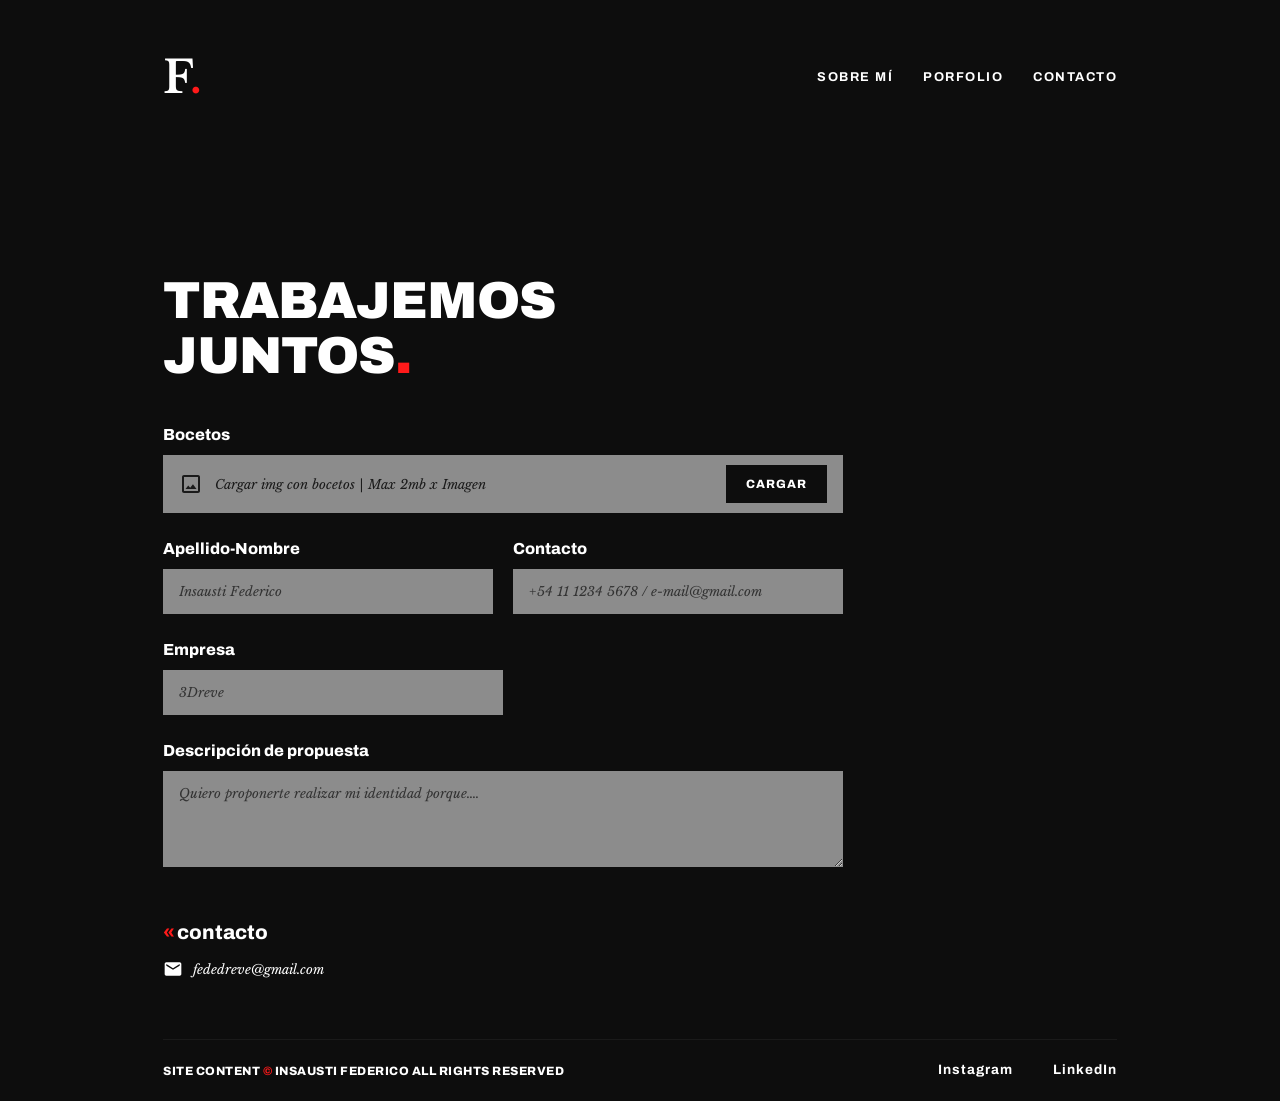
==== contacto.html @ 807d3243 "resubida" ====
<!DOCTYPE html>
<html lang="es">

<head>
    <meta charset="UTF-8">
    <meta name="viewport" content="width=device-width, initial-scale=1.0">
    <title>Insausti Federico - Contacto</title>

    <!-- Favicon -->
    <link rel="icon" type="image/png" href="favicon.png">

    <!-- Google Fonts: Archivo (sans-serif) y Libre Baskerville (italic) -->
    <link rel="preconnect" href="https://fonts.googleapis.com">
    <link rel="preconnect" href="https://fonts.gstatic.com" crossorigin>
    <link
        href="https://fonts.googleapis.com/css2?family=Archivo:ital,wght@0,400..900;1,400..900&family=Libre+Baskerville:ital,wght@0,400;0,700;1,400&display=swap"
    rel="stylesheet">

    <!-- Hoja de estilos -->
    <link rel="stylesheet" href="estilos.css">
    <link rel="stylesheet" href="reveal.css">
</head>

<body class="page-contact">

  <header>
    <div class="logo">F<span>.</span></div>
    <nav>
      <a href="index.html" class="boton-head">SOBRE MÍ</a>
      <a href="porfolio.html" class="boton-head">PORFOLIO</a>
      <a href="contacto.html" class="boton-head">CONTACTO</a>
    </nav>
  </header>

    <main>
        <section>
            <h1 data-reveal>TRABAJEMOS<br>JUNTOS<span>.</span></h1>

            <form action="#" method="post" enctype="multipart/form-data">

                <div class="field-group full-width" data-reveal>
                    <label for="bocetos">Bocetos</label>
                    <div class="file-upload">
                        <div class="upload-info">
                            <svg class="icon" viewBox="0 0 24 24">
                                <path
                                    d="M19 3H5c-1.1 0-2 .9-2 2v14c0 1.1.9 2 2 2h14c1.1 0 2-.9 2-2V5c0-1.1-.9-2-2-2zm0 16H5V5h14v14zm-5.04-6.71l-2.75 3.54-1.96-2.36L6.5 17h11l-3.54-4.71z" />
                            </svg>
                            <span>Cargar img con bocetos | Max 2mb x Imagen</span>
                        </div>
                        <label for="bocetos" class="btn-upload">Cargar</label>
                        <input type="file" id="bocetos" name="bocetos" accept="image/*">
                    </div>
                </div>

                <div class="form-row">
                    <div class="field-group" data-reveal>
                        <label for="nombre">Apellido-Nombre</label>
                        <input type="text" id="nombre" name="nombre" placeholder="Insausti Federico">
                    </div>

                    <div class="field-group" data-reveal>
                        <label for="contacto">Contacto</label>
                        <input type="text" id="contacto" name="contacto"
                            placeholder="+54 11 1234 5678 / e-mail@gmail.com">
                    </div>
                </div>

                <div class="form-row">
                    <div class="field-group half-width" data-reveal>
                        <label for="empresa">Empresa</label>
                        <input type="text" id="empresa" name="empresa" placeholder="3Dreve">
                    </div>
                </div>

                <div class="field-group full-width" data-reveal>
                    <label for="propuesta">Descripción de propuesta</label>
                    <textarea id="propuesta" name="propuesta" rows="4"
                        placeholder="Quiero proponerte realizar mi identidad porque...."></textarea>
                </div>

            </form>
        </section>

        <section>
            <h2 data-reveal><span>«</span>contacto</h2>
            <div class="direct-contact" data-reveal>
                <svg class="icon-mail" viewBox="0 0 24 24">
                    <path
                        d="M20 4H4c-1.1 0-1.99.9-1.99 2L2 18c0 1.1.9 2 2 2h16c1.1 0 2-.9 2-2V6c0-1.1-.9-2-2-2zm0 4l-8 5-8-5V6l8 5 8-5v2z" />
                </svg>
                <a href="mailto:fededreve@gmail.com">fededreve@gmail.com</a>
            </div>
        </section>
    </main>

    <footer>
        <p>SITE CONTENT <span class="copy-symbol">©</span> INSAUSTI FEDERICO ALL RIGHTS RESERVED</p>
        <div class="social-links">
            <a href="#" target="_blank" rel="noopener">Instagram</a>
            <a href="#" target="_blank" rel="noopener">LinkedIn</a>
        </div>
    </footer>

    <script src="reveal.js"></script>
</body>

</html>
---- estilos.css ----
/* ==========================================
   RESET & ESTILOS GENERALES
   ========================================== */
* {
  box-sizing: border-box;
  margin: 0;
  padding: 0;
}

body {
  background-color: #0d0d0d;
  color: #ffffff;
  font-family: 'Archivo', sans-serif;
  line-height: 1.5;
  padding: 20px 163px;
  max-width: 1920px;
}

/* ==========================================
   CABECERA Y NAVEGACIÓN 
   ========================================== */
header {
  display: flex;
  justify-content: space-between;
  align-items: center;
  padding: 24px 0 163px 0;
}

nav {
  display: flex;
  gap: 30px;
}

/* ==========================================
   ELEMENTOS GENERALES
   ========================================== */
.logo {
  font-family: 'Libre Baskerville', Georgia, serif;
  font-size: 2.8rem;
  font-weight: 700;
  letter-spacing: -1px;
}

.logo span {
  color: #ff1a1a;
}

.boton-head {
  color: #ffffff;
  text-decoration: none;
  font-size: 0.8rem;
  font-weight: 700;
  font-family: 'Archivo', sans-serif;
  letter-spacing: 1.5px;
  transition: opacity 0.2s ease;
}

.boton-head:hover {
  opacity: 0.7;
}

/* ==========================================
   SECCIÓN FOTO 
   ========================================== */
.seccion-foto {
  display: flex;
  justify-content: space-between;
  align-items: flex-end;
  gap: 48px;
  margin-bottom: 96px;
}

.titulo-principal {
  font-family: 'Archivo', sans-serif;
  font-size: 5rem;
  font-weight: 900;
  line-height: 1;
  letter-spacing: 2px;
  text-transform: uppercase;
  max-width: 250px;
  word-wrap: break-word;
}

.dot-red {
  color: #ff1a1a;
}

.col-foto {
  display: flex;
  justify-content: center;
  flex: 1;
}

.foto-perfil {
  width: 100%;
  max-width: 380px;
  height: auto;
  aspect-ratio: 1/1;
  object-fit: cover;
  filter: grayscale(20%) contrast(105%);
}

.col-descripcion {
  display: flex;
  flex-direction: column;
  gap: 24px;
  flex: 1;
}

.texto-serif {
  font-family: 'Libre Baskerville', Georgia, serif;
  font-style: italic;
  font-size: 1.05rem;
  color: #cccccc;
  line-height: 1.6;
}

.texto-serif.destacado {
  color: #ffffff;
  font-weight: 700;
}

/* ==========================================
   SECCIÓN HOLA
   ========================================== */
.seccion-hola {
  margin-bottom: 96px;
  max-width: 500px;
}

.titulo-hola {
  font-family: 'Archivo', sans-serif;
  font-size: 2.8rem;
  font-weight: 900;
  margin-bottom: 24px;
  display: flex;
  align-items: center;
  gap: 4px;
  letter-spacing: -0.5px;
}

.quote-red {
  color: #ff1a1a;
  font-family: 'Archivo', sans-serif;
  margin-right: 4px;
}

.texto-hola {
  display: flex;
  flex-direction: column;
  gap: 16px;
}

/* ==========================================
   SECCIÓN CLIENTES 
   ========================================== */
.seccion-clientes {
  margin-bottom: 96px;
}

.titulo-seccion {
  font-family: 'Archivo', sans-serif;
  font-size: 1.3rem;
  font-weight: 900;
  letter-spacing: 2px;
  margin-bottom: 32px;
  text-transform: uppercase;
}

.grid-clientes {
  display: flex;
  gap: 32px;
}

.card-cliente {
  background-color: #f4f3ef;
  flex: 1;
  aspect-ratio: 1/1;
  display: flex;
  align-items: center;
  justify-content: center;
  padding: 40px;
  border-radius: 2px;
}

.card-cliente img {
  max-width: 85%;
  max-height: 85%;
  object-fit: contain;
}

.card-cliente img.logo-mi-mejor-receta {
  width: 200px;
  height: 106px;
}

.card-cliente img.logo-gabriel {
  width: 247px;
  height: 101px;
}

.card-cliente img.logo-geografica {
  width: 232px;
  height: 115px;
}

/* ==========================================
   FOOTER
   ========================================== */
footer {
  display: flex;
  justify-content: space-between;
  align-items: flex-end;
  padding-top: 64px;
  border-top: 1px solid #1a1a1a;
}

.copyright {
  font-family: 'Archivo', sans-serif;
  font-size: 0.95rem;
  font-weight: 900;
  line-height: 1.4;
  letter-spacing: 1px;
}

.copy-symbol {
  color: #ff1a1a;
}

.social-links {
  display: flex;
  gap: 64px;
}

.social-links a {
  color: #ffffff;
  text-decoration: none;
  font-family: 'Archivo', sans-serif;
  font-size: 0.85rem;
  font-weight: 700;
  letter-spacing: 1px;
  transition: opacity 0.2s ease;
}

.social-links a:hover {
  opacity: 0.7;
}

/* ==========================================
   RESPONSIVE 
   ========================================== */
@media (max-width: 992px) {
  body {
    padding: 24px 32px;
  }

  .seccion-foto {
    flex-direction: column;
    align-items: flex-start;
    gap: 40px;
  }

  .titulo-principal {
    font-size: 3.5rem;
    max-width: 100%;
  }

  .grid-clientes {
    flex-direction: column;
  }
}

@media (max-width: 600px) {
  header {
    flex-direction: column;
    gap: 24px;
    align-items: flex-start;
  }

  nav {
    gap: 24px;
  }

  footer {
    flex-direction: column;
    align-items: flex-start;
    gap: 32px;
  }

  .social-links {
    gap: 32px;
  }
}

/* ==========================================
   PORFOLIO
   ========================================== */
:root {
  --bg-dark: #0d0d0d;
  --text-white: #ffffff;
  --accent-red: #ff1a1a;
  --card-bg: #d9d9d9;
  --font-heading: 'Archivo', sans-serif;
  --font-body: 'Libre Baskerville', serif;
}

.page-portfolio {
  overflow-x: hidden;
}

.page-portfolio .dot,
.page-portfolio .red-symbol {
  color: var(--accent-red);
}

.page-portfolio .red-symbol {
  font-weight: bold;
}

.page-portfolio .bio-text {
  color: var(--text-white);
  font-family: var(--font-body);
  font-size: 13px;
  font-style: italic;
  line-height: 1.6;
}

.page-portfolio .bio-text p {
  margin-bottom: 16px;
}

.page-portfolio .bio-text p:last-child {
  margin-bottom: 0;
}

.page-portfolio .badge-container {
  position: relative;
}

.page-portfolio .red-badge {
  position: absolute;
  z-index: 2;
  right: 12px;
  bottom: 12px;
  width: 16px;
  height: 16px;
  background-color: var(--accent-red);
}

.page-portfolio .card {
  display: flex;
  align-items: center;
  justify-content: center;
  overflow: hidden;
  background-color: var(--card-bg);
}

.page-portfolio .card img,
.page-portfolio .card video {
  display: block;
  width: 100%;
  height: 100%;
  object-fit: cover;
}

.page-portfolio nav a {
  color: var(--text-white);
  font-size: 13px;
  font-weight: 600;
  letter-spacing: 1.5px;
  text-decoration: none;
  transition: color 0.3s ease;
}

.page-portfolio nav a:hover {
  color: var(--accent-red);
}

.page-portfolio main#porfolio {
  display: flex;
  flex-direction: column;
  gap: 24px;
}

.page-portfolio main#porfolio > h1 {
  max-width: 450px;
  margin-bottom: 20px;
  font-size: 54px;
  font-weight: 900;
  line-height: 0.95;
  letter-spacing: -1px;
}

.page-portfolio #principales {
  display: flex;
  gap: 16px;
  height: 380px;
}

.page-portfolio #principales .card {
  flex: 1;
}

.page-portfolio #principales .card:nth-child(4) {
  flex: 0.5;
}

.page-portfolio #pequenas-piezas {
  display: flex;
  gap: 16px;
  height: 100px;
}

.page-portfolio #pequenas-piezas .card {
  flex: 1;
}

.page-portfolio #trabajo-destacado {
  display: flex;
  align-items: stretch;
  gap: 16px;
}

.page-portfolio #trabajo-destacado .col-left {
  display: flex;
  flex: 2;
  gap: 16px;
}

.page-portfolio #trabajo-destacado .card.large {
  flex: 1.2;
  height: 360px;
}

.page-portfolio #trabajo-destacado .stacked-cards {
  display: flex;
  flex: 1;
  flex-direction: column;
  gap: 16px;
}

.page-portfolio #trabajo-destacado .stacked-cards .card {
  height: calc(50% - 8px);
}

.page-portfolio #trabajo-destacado .col-right {
  display: flex;
  flex: 1;
  flex-direction: column;
  justify-content: flex-end;
  padding: 0 20px;
}

.page-portfolio #video {
  display: flex;
  width: 100%;
}

.page-portfolio #video .video-card {
  width: 100%;
  height: 400px;
}

.page-portfolio #libro h2 {
  margin-bottom: 16px;
  font-size: 24px;
  font-weight: 900;
}

.page-portfolio .book-embed {
  position: relative;
  width: 100%;
  min-height: 324px;
  aspect-ratio: 5 / 3;
}

.page-portfolio .book-embed iframe {
  position: absolute;
  inset: 0;
  width: 100%;
  height: 100%;
  border: 0;
}

.page-portfolio #piezas-varias {
  display: flex;
  flex-direction: column;
  gap: 16px;
}

.page-portfolio .flex-row {
  display: flex;
  gap: 16px;
  min-height: 280px;
}

.page-portfolio .col-item {
  flex: 1;
}

.page-portfolio .col-item.wide {
  flex: 2;
}

.page-portfolio .col-item.bio-text {
  display: flex;
  flex-direction: column;
  justify-content: flex-end;
  padding: 0 15px;
}

.page-portfolio .stacked-col {
  display: flex;
  flex-direction: column;
  gap: 16px;
}

.page-portfolio .stacked-col .card {
  flex: 1;
}

.page-portfolio footer {
  align-items: center;
  margin-top: 80px;
  padding-top: 20px;
  border-top: 0;
  font-size: 11px;
  font-weight: 800;
  letter-spacing: 0.5px;
}

.page-portfolio .redes {
  display: flex;
  gap: 40px;
}

.page-portfolio .redes a {
  color: var(--text-white);
  text-decoration: none;
  transition: color 0.3s ease;
}

.page-portfolio .redes a:hover {
  color: var(--accent-red);
}

@media (max-width: 992px) {
  .page-portfolio {
    padding: 30px 20px;
  }

  .page-portfolio #principales {
    height: 260px;
  }

  .page-portfolio #trabajo-destacado {
    flex-direction: column;
  }

  .page-portfolio #trabajo-destacado .col-right {
    padding: 20px 0;
  }

  .page-portfolio .flex-row {
    flex-direction: column;
  }

  .page-portfolio .col-item.wide,
  .page-portfolio .col-item {
    width: 100%;
    height: 220px;
  }

  .page-portfolio .col-item.bio-text {
    height: auto;
    padding: 20px 0;
  }
}

@media (max-width: 600px) {
  .page-portfolio header {
    gap: 20px;
  }

  .page-portfolio main#porfolio > h1 {
    font-size: 38px;
  }

  .page-portfolio #principales,
  .page-portfolio #pequenas-piezas {
    flex-direction: column;
    height: auto;
  }

  .page-portfolio #principales .card {
    height: 200px;
  }

  .page-portfolio #pequenas-piezas .card {
    height: 80px;
  }

  .page-portfolio #trabajo-destacado .col-left {
    flex-direction: column;
  }
}

/* ==========================================
   CONTACTO
   ========================================== */
.page-contact {
  display: flex;
  min-height: 100vh;
  flex-direction: column;
}

.page-contact main {
  flex: 1;
  display: flex;
  flex-direction: column;
}

.page-contact section {
  width: 100%;
}

.page-contact h1 {
  max-width: 450px;
  margin-bottom: 40px;
  font-family: 'Archivo', sans-serif;
  font-size: 52px;
  font-weight: 900;
  line-height: 1.05;
  letter-spacing: -1px;
  text-transform: uppercase;
}

.page-contact h1 span,
.page-contact h2 span {
  color: #ff1a1a;
}

.page-contact form {
  display: flex;
  max-width: 680px;
  flex-direction: column;
  gap: 24px;
  margin-bottom: 50px;
}

.page-contact .form-row {
  display: flex;
  width: 100%;
  gap: 20px;
}

.page-contact .field-group {
  display: flex;
  flex: 1;
  flex-direction: column;
  gap: 8px;
}

.page-contact .field-group.full-width {
  width: 100%;
}

.page-contact .field-group.half-width {
  max-width: 50%;
}

.page-contact label {
  color: #ffffff;
  font-family: 'Archivo', sans-serif;
  font-size: 16px;
  font-weight: 800;
}

.page-contact input[type="text"],
.page-contact textarea {
  width: 100%;
  padding: 14px 16px;
  border: none;
  border-radius: 0;
  outline: none;
  background-color: #8c8c8c;
  color: #0d0d0d;
  font-family: 'Libre Baskerville', serif;
  font-size: 13px;
  font-style: italic;
}

.page-contact input[type="text"]::placeholder,
.page-contact textarea::placeholder {
  color: #333333;
  font-family: 'Libre Baskerville', serif;
  font-style: italic;
}

.page-contact textarea {
  min-height: 90px;
  resize: vertical;
}

.page-contact .file-upload {
  display: flex;
  align-items: center;
  justify-content: space-between;
  padding: 10px 16px;
  background-color: #8c8c8c;
}

.page-contact .upload-info {
  display: flex;
  align-items: center;
  gap: 12px;
  color: #1a1a1a;
  font-family: 'Libre Baskerville', serif;
  font-size: 13px;
  font-style: italic;
}

.page-contact .upload-info .icon {
  width: 24px;
  height: 24px;
  fill: #1a1a1a;
}

.page-contact .btn-upload {
  padding: 10px 20px;
  background-color: #0d0d0d;
  color: #ffffff;
  font-family: 'Archivo', sans-serif;
  font-size: 12px;
  font-style: normal;
  font-weight: 800;
  letter-spacing: 1px;
  text-transform: uppercase;
  cursor: pointer;
}

.page-contact input[type="file"] {
  display: none;
}

.page-contact h2 {
  margin-bottom: 12px;
  color: #ffffff;
  font-family: 'Archivo', sans-serif;
  font-size: 20px;
  font-weight: 800;
}

.page-contact h2 span {
  margin-right: 2px;
}

.page-contact .direct-contact {
  display: flex;
  align-items: center;
  gap: 10px;
  margin-bottom: 60px;
}

.page-contact .direct-contact .icon-mail {
  width: 20px;
  height: 20px;
  fill: #ffffff;
}

.page-contact .direct-contact a {
  color: #ffffff;
  font-family: 'Libre Baskerville', serif;
  font-size: 13px;
  font-style: italic;
  text-decoration: none;
}

.page-contact footer {
  align-items: center;
  padding-top: 20px;
  border-top: 1px solid #1a1a1a;
  font-size: 12px;
  font-weight: 800;
  letter-spacing: 0.5px;
}

.page-contact footer p {
  color: #ffffff;
}

.page-contact .social-links {
  gap: 40px;
}

.page-contact .social-links a {
  transition: opacity 0.2s ease;
}

.page-contact .social-links a:hover {
  opacity: 0.7;
}

@media (max-width: 768px) {
  .page-contact {
    padding: 24px 20px;
  }

  .page-contact header {
    margin-bottom: 40px;
  }

  .page-contact .form-row {
    flex-direction: column;
    gap: 24px;
  }

  .page-contact .field-group.half-width {
    max-width: 100%;
  }

  .page-contact .file-upload {
    align-items: flex-start;
    flex-direction: column;
    gap: 14px;
  }
}
---- reveal.css ----
body.reveal-ready [data-reveal] {
    opacity: 0;
    transform: translateY(24px);
    transition: opacity 600ms ease, transform 600ms ease;
}

body.reveal-ready [data-reveal].is-visible {
    opacity: 1;
    transform: translateY(0);
}

@media (prefers-reduced-motion: reduce) {
    body.reveal-ready [data-reveal] {
        opacity: 1;
        transform: none;
        transition: none;
    }
}
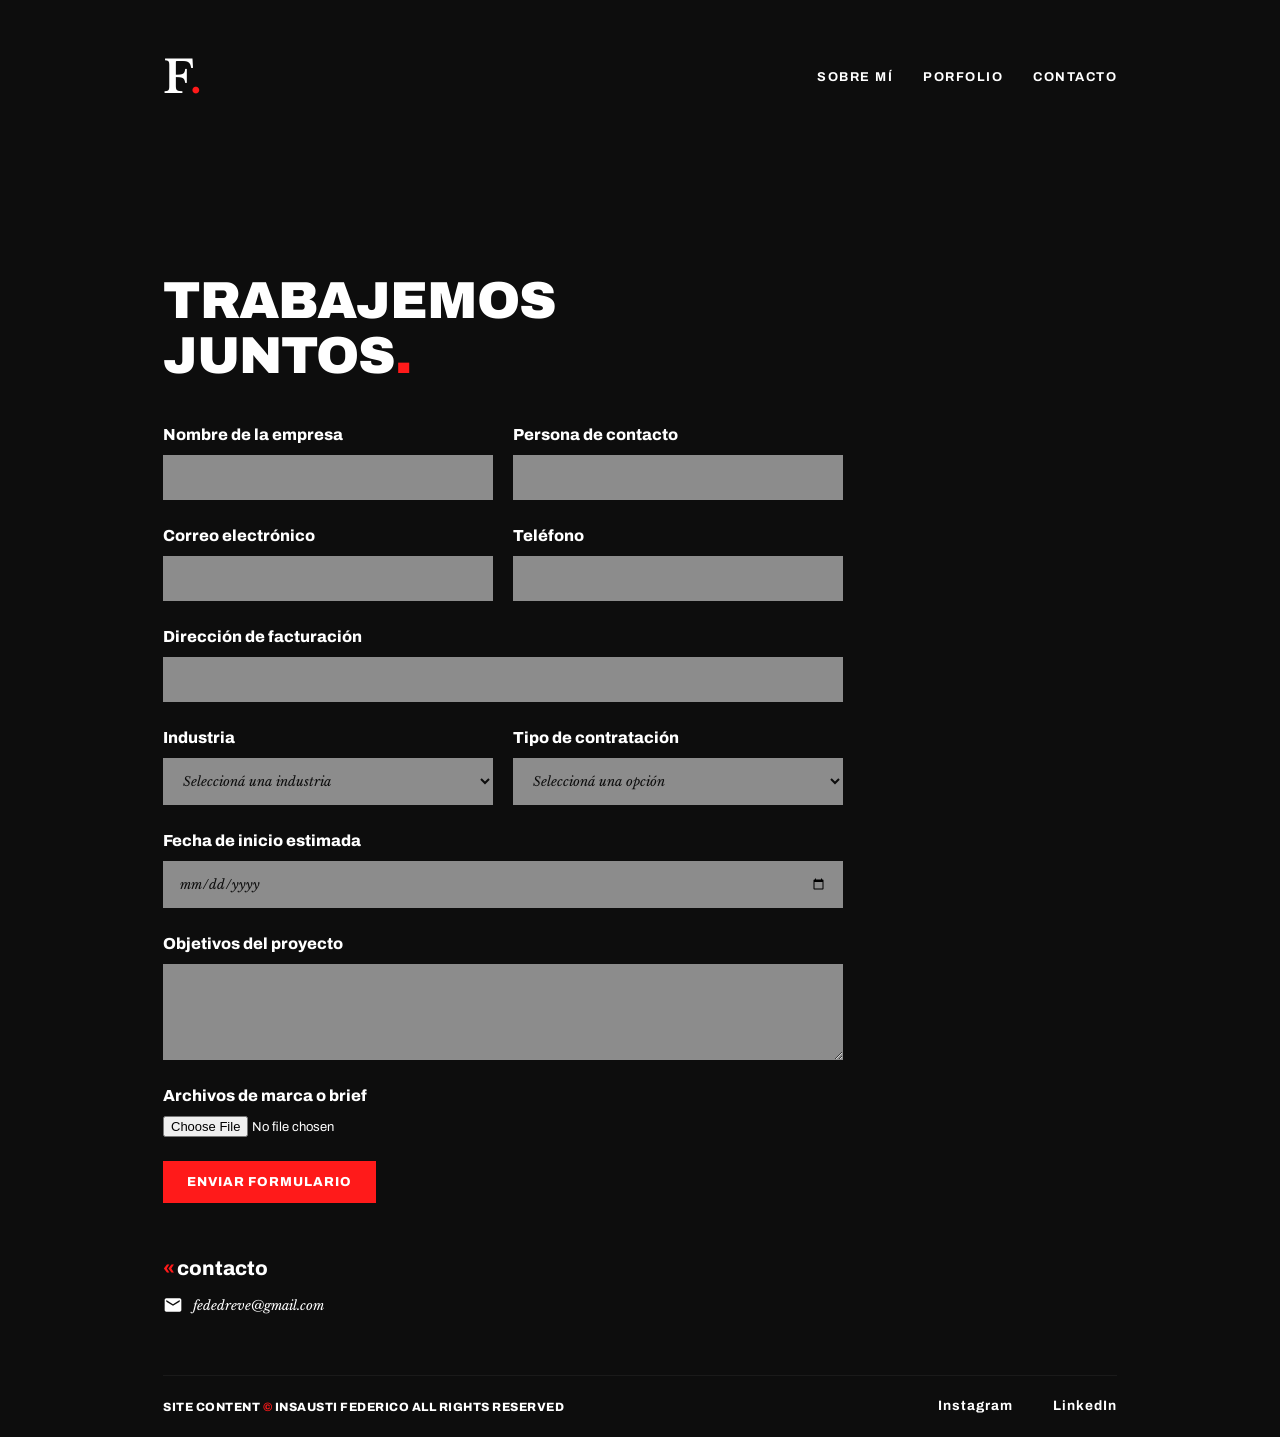
==== commit 08057f90: "actuliazacion-formulario" ====
--- a/contacto.html
+++ b/contacto.html
@@ -7,7 +7,7 @@
     <title>Insausti Federico - Contacto</title>
 
     <!-- Favicon -->
-    <link rel="icon" type="image/png" href="favicon.png">
+    <link rel="icon" type="image/png" href="img/F-logofabicon.png">
 
     <!-- Google Fonts: Archivo (sans-serif) y Libre Baskerville (italic) -->
     <link rel="preconnect" href="https://fonts.googleapis.com">
@@ -36,49 +36,80 @@
         <section>
             <h1 data-reveal>TRABAJEMOS<br>JUNTOS<span>.</span></h1>
 
-            <form action="#" method="post" enctype="multipart/form-data">
+            <form action="https://formsubmit.io/f/feb82d72-160c-404a-a0c5-b6f20b343478" method="POST"
+                enctype="multipart/form-data">
+                <div class="form-row">
+                    <div class="field-group" data-reveal>
+                        <label for="company-name">Nombre de la empresa</label>
+                        <input type="text" id="company-name" name="Company name" required>
+                    </div>
 
-                <div class="field-group full-width" data-reveal>
-                    <label for="bocetos">Bocetos</label>
-                    <div class="file-upload">
-                        <div class="upload-info">
-                            <svg class="icon" viewBox="0 0 24 24">
-                                <path
-                                    d="M19 3H5c-1.1 0-2 .9-2 2v14c0 1.1.9 2 2 2h14c1.1 0 2-.9 2-2V5c0-1.1-.9-2-2-2zm0 16H5V5h14v14zm-5.04-6.71l-2.75 3.54-1.96-2.36L6.5 17h11l-3.54-4.71z" />
-                            </svg>
-                            <span>Cargar img con bocetos | Max 2mb x Imagen</span>
-                        </div>
-                        <label for="bocetos" class="btn-upload">Cargar</label>
-                        <input type="file" id="bocetos" name="bocetos" accept="image/*">
+                    <div class="field-group" data-reveal>
+                        <label for="primary-contact">Persona de contacto</label>
+                        <input type="text" id="primary-contact" name="Primary contact" required>
                     </div>
                 </div>
 
                 <div class="form-row">
                     <div class="field-group" data-reveal>
-                        <label for="nombre">Apellido-Nombre</label>
-                        <input type="text" id="nombre" name="nombre" placeholder="Insausti Federico">
+                        <label for="email">Correo electrónico</label>
+                        <input type="email" id="email" name="Email" required>
                     </div>
 
                     <div class="field-group" data-reveal>
-                        <label for="contacto">Contacto</label>
-                        <input type="text" id="contacto" name="contacto"
-                            placeholder="+54 11 1234 5678 / e-mail@gmail.com">
-                    </div>
-                </div>
-
-                <div class="form-row">
-                    <div class="field-group half-width" data-reveal>
-                        <label for="empresa">Empresa</label>
-                        <input type="text" id="empresa" name="empresa" placeholder="3Dreve">
+                        <label for="phone">Teléfono</label>
+                        <input type="tel" id="phone" name="Phone">
                     </div>
                 </div>
 
                 <div class="field-group full-width" data-reveal>
-                    <label for="propuesta">Descripción de propuesta</label>
-                    <textarea id="propuesta" name="propuesta" rows="4"
-                        placeholder="Quiero proponerte realizar mi identidad porque...."></textarea>
+                    <label for="billing-address">Dirección de facturación</label>
+                    <input type="text" id="billing-address" name="Billing address">
                 </div>
 
+                <div class="form-row">
+                    <div class="field-group" data-reveal>
+                        <label for="industry">Industria</label>
+                        <select id="industry" name="Industry">
+                            <option value="">Seleccioná una industria</option>
+                            <option value="SaaS">SaaS</option>
+                            <option value="E-commerce">Comercio electrónico</option>
+                            <option value="Agency">Agencia</option>
+                            <option value="Finance">Finanzas</option>
+                            <option value="Healthcare">Salud</option>
+                            <option value="Other">Otra</option>
+                        </select>
+                    </div>
+
+                    <div class="field-group" data-reveal>
+                        <label for="engagement-type">Tipo de contratación</label>
+                        <select id="engagement-type" name="Engagement type" required>
+                            <option value="">Seleccioná una opción</option>
+                            <option value="Retainer">Abono mensual</option>
+                            <option value="Project">Proyecto</option>
+                            <option value="Consultation">Consulta</option>
+                        </select>
+                    </div>
+                </div>
+
+                <div class="field-group full-width" data-reveal>
+                    <label for="target-start-date">Fecha de inicio estimada</label>
+                    <input type="date" id="target-start-date" name="Target start date">
+                </div>
+
+                <div class="field-group full-width" data-reveal>
+                    <label for="goals">Objetivos del proyecto</label>
+                    <textarea id="goals" name="Goals for the engagement" rows="4" required></textarea>
+                </div>
+
+                <div class="field-group full-width" data-reveal>
+                    <label for="brand-assets">Archivos de marca o brief</label>
+                    <input type="file" id="brand-assets" name="Brand assets or brief">
+                </div>
+
+                <input type="text" name="_formsubmit_id" tabindex="-1" autocomplete="off" hidden>
+
+                <button class="btn-submit" type="submit">Enviar formulario</button>
             </form>
         </section>
 
--- a/estilos.css
+++ b/estilos.css
@@ -666,7 +666,8 @@
 }
 
 .page-contact .field-group.half-width {
-  max-width: 50%;
+  flex: none;
+  width: 50%;
 }
 
 .page-contact label {
@@ -677,6 +678,10 @@
 }
 
 .page-contact input[type="text"],
+.page-contact input[type="email"],
+.page-contact input[type="tel"],
+.page-contact input[type="date"],
+.page-contact select,
 .page-contact textarea {
   width: 100%;
   padding: 14px 16px;
@@ -690,6 +695,10 @@
   font-style: italic;
 }
 
+.page-contact select {
+  min-height: 46px;
+}
+
 .page-contact input[type="text"]::placeholder,
 .page-contact textarea::placeholder {
   color: #333333;
@@ -702,45 +711,35 @@
   resize: vertical;
 }
 
-.page-contact .file-upload {
-  display: flex;
-  align-items: center;
-  justify-content: space-between;
-  padding: 10px 16px;
-  background-color: #8c8c8c;
-}
-
-.page-contact .upload-info {
-  display: flex;
-  align-items: center;
-  gap: 12px;
-  color: #1a1a1a;
-  font-family: 'Libre Baskerville', serif;
+.page-contact input[type="file"] {
+  width: 100%;
+  color: #ffffff;
+  font-family: 'Archivo', sans-serif;
   font-size: 13px;
-  font-style: italic;
-}
-
-.page-contact .upload-info .icon {
-  width: 24px;
-  height: 24px;
-  fill: #1a1a1a;
-}
-
-.page-contact .btn-upload {
-  padding: 10px 20px;
-  background-color: #0d0d0d;
-  color: #ffffff;
-  font-family: 'Archivo', sans-serif;
-  font-size: 12px;
-  font-style: normal;
+}
+
+.page-contact .btn-submit {
+  align-self: flex-start;
+  padding: 14px 24px;
+  border: 0;
+  background-color: #ff1a1a;
+  color: #ffffff;
+  font-family: 'Archivo', sans-serif;
+  font-size: 13px;
   font-weight: 800;
   letter-spacing: 1px;
   text-transform: uppercase;
   cursor: pointer;
-}
-
-.page-contact input[type="file"] {
-  display: none;
+  transition: opacity 0.2s ease;
+}
+
+.page-contact .btn-submit:hover {
+  opacity: 0.8;
+}
+
+.page-contact .btn-submit:focus-visible {
+  outline: 2px solid #ffffff;
+  outline-offset: 3px;
 }
 
 .page-contact h2 {
@@ -816,12 +815,7 @@
   }
 
   .page-contact .field-group.half-width {
-    max-width: 100%;
-  }
-
-  .page-contact .file-upload {
-    align-items: flex-start;
-    flex-direction: column;
-    gap: 14px;
-  }
+    width: 100%;
+  }
+
 }
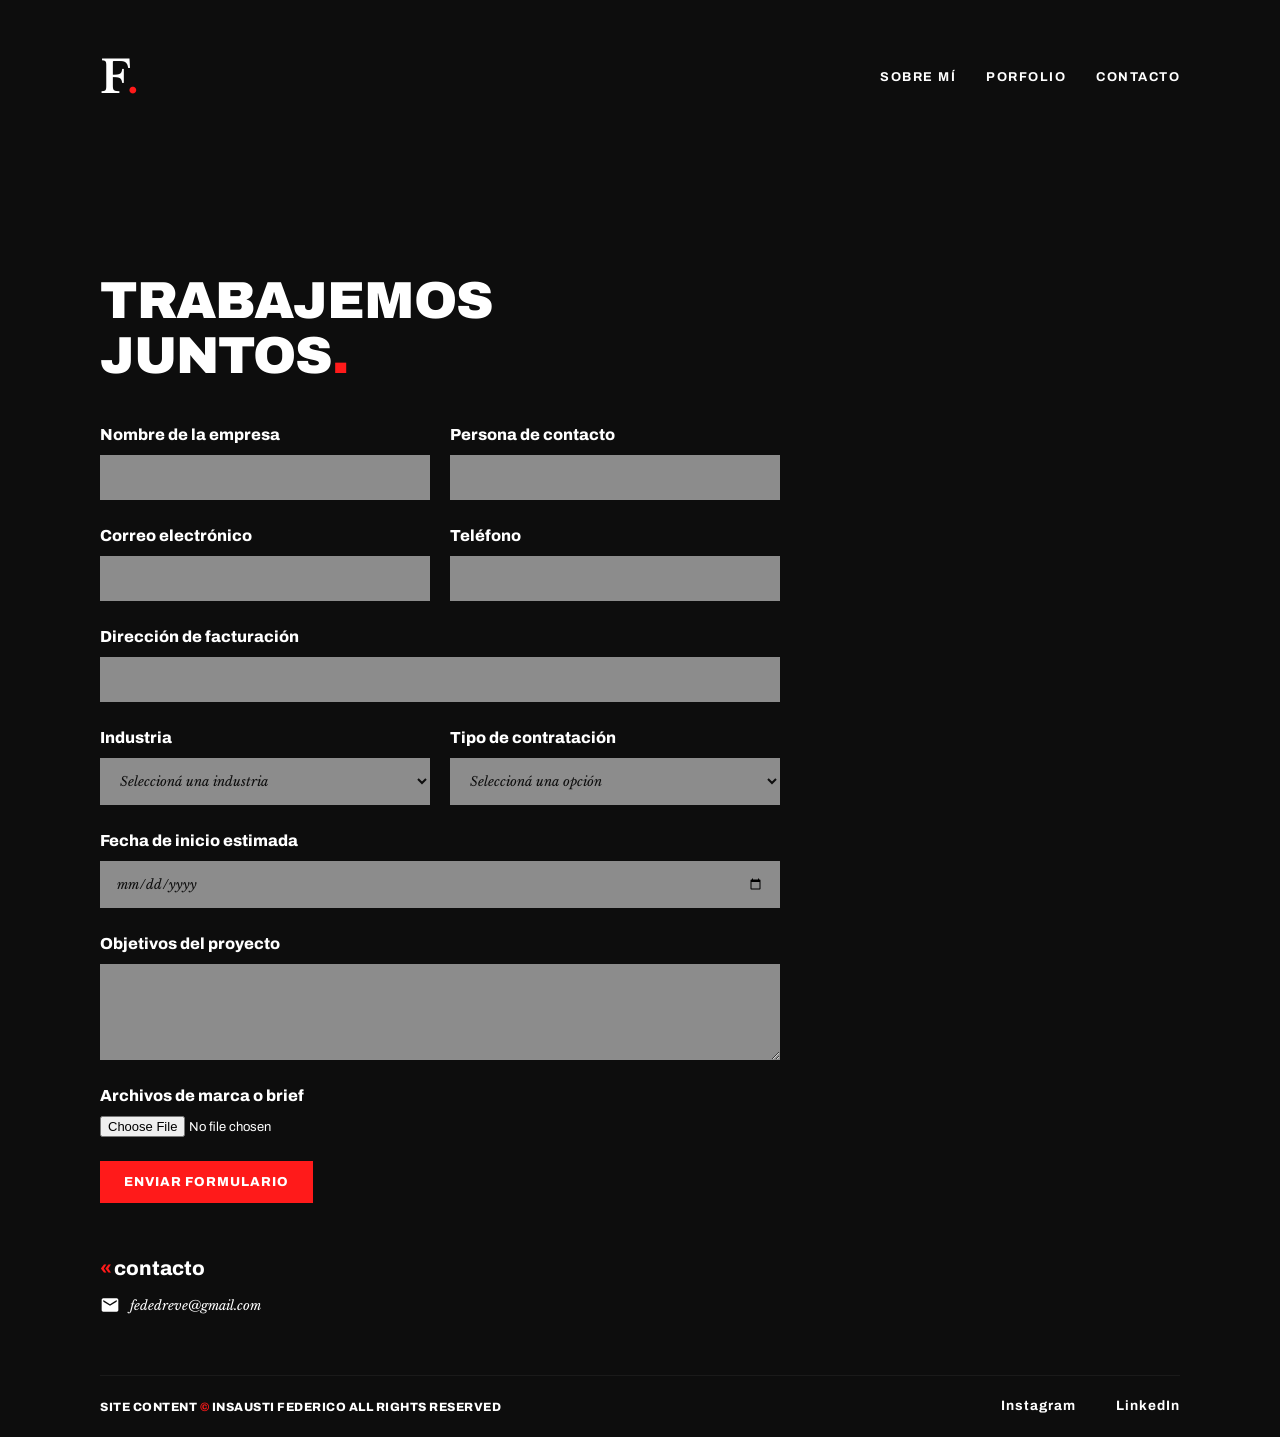
==== commit 4f2c833f: "correccion de las imagenes a formato webp y correccion de los links de las redes sociales" ====
--- a/contacto.html
+++ b/contacto.html
@@ -7,7 +7,7 @@
     <title>Insausti Federico - Contacto</title>
 
     <!-- Favicon -->
-    <link rel="icon" type="image/png" href="img/F-logofabicon.png">
+    <link rel="icon" type="image/png" href="img/F-logofabicon.webp">
 
     <!-- Google Fonts: Archivo (sans-serif) y Libre Baskerville (italic) -->
     <link rel="preconnect" href="https://fonts.googleapis.com">
@@ -128,8 +128,8 @@
     <footer>
         <p>SITE CONTENT <span class="copy-symbol">©</span> INSAUSTI FEDERICO ALL RIGHTS RESERVED</p>
         <div class="social-links">
-            <a href="#" target="_blank" rel="noopener">Instagram</a>
-            <a href="#" target="_blank" rel="noopener">LinkedIn</a>
+            <a href="https://www.instagram.com/3dreve/" target="_blank" rel="noopener">Instagram</a>
+            <a href="https://www.linkedin.com/in/federico-ezequiel-insausti-casale/" target="_blank" rel="noopener">LinkedIn</a>
         </div>
     </footer>
 
--- a/estilos.css
+++ b/estilos.css
@@ -12,7 +12,7 @@
   color: #ffffff;
   font-family: 'Archivo', sans-serif;
   line-height: 1.5;
-  padding: 20px 163px;
+  padding: 20px 100px;
   max-width: 1920px;
 }
 
@@ -36,7 +36,7 @@
    ========================================== */
 .logo {
   font-family: 'Libre Baskerville', Georgia, serif;
-  font-size: 2.8rem;
+  font-size: 44.8px;
   font-weight: 700;
   letter-spacing: -1px;
 }
@@ -48,7 +48,7 @@
 .boton-head {
   color: #ffffff;
   text-decoration: none;
-  font-size: 0.8rem;
+  font-size: 12.8px;
   font-weight: 700;
   font-family: 'Archivo', sans-serif;
   letter-spacing: 1.5px;
@@ -72,7 +72,7 @@
 
 .titulo-principal {
   font-family: 'Archivo', sans-serif;
-  font-size: 5rem;
+  font-size: 80px;
   font-weight: 900;
   line-height: 1;
   letter-spacing: 2px;
@@ -110,7 +110,7 @@
 .texto-serif {
   font-family: 'Libre Baskerville', Georgia, serif;
   font-style: italic;
-  font-size: 1.05rem;
+  font-size: 16.8px;
   color: #cccccc;
   line-height: 1.6;
 }
@@ -130,7 +130,7 @@
 
 .titulo-hola {
   font-family: 'Archivo', sans-serif;
-  font-size: 2.8rem;
+  font-size: 44.8px;
   font-weight: 900;
   margin-bottom: 24px;
   display: flex;
@@ -160,7 +160,7 @@
 
 .titulo-seccion {
   font-family: 'Archivo', sans-serif;
-  font-size: 1.3rem;
+  font-size: 20.8px;
   font-weight: 900;
   letter-spacing: 2px;
   margin-bottom: 32px;
@@ -189,21 +189,6 @@
   object-fit: contain;
 }
 
-.card-cliente img.logo-mi-mejor-receta {
-  width: 200px;
-  height: 106px;
-}
-
-.card-cliente img.logo-gabriel {
-  width: 247px;
-  height: 101px;
-}
-
-.card-cliente img.logo-geografica {
-  width: 232px;
-  height: 115px;
-}
-
 /* ==========================================
    FOOTER
    ========================================== */
@@ -217,7 +202,7 @@
 
 .copyright {
   font-family: 'Archivo', sans-serif;
-  font-size: 0.95rem;
+  font-size: 15.2px;
   font-weight: 900;
   line-height: 1.4;
   letter-spacing: 1px;
@@ -236,7 +221,7 @@
   color: #ffffff;
   text-decoration: none;
   font-family: 'Archivo', sans-serif;
-  font-size: 0.85rem;
+  font-size: 13.6px;
   font-weight: 700;
   letter-spacing: 1px;
   transition: opacity 0.2s ease;
@@ -261,7 +246,7 @@
   }
 
   .titulo-principal {
-    font-size: 3.5rem;
+    font-size: 56px;
     max-width: 100%;
   }
 
@@ -408,7 +393,7 @@
 .page-portfolio #pequenas-piezas {
   display: flex;
   gap: 16px;
-  height: 100px;
+  height: 115px;
 }
 
 .page-portfolio #pequenas-piezas .card {
@@ -467,19 +452,113 @@
   font-weight: 900;
 }
 
-.page-portfolio .book-embed {
-  position: relative;
-  width: 100%;
-  min-height: 324px;
-  aspect-ratio: 5 / 3;
-}
-
-.page-portfolio .book-embed iframe {
-  position: absolute;
-  inset: 0;
-  width: 100%;
-  height: 100%;
+.page-portfolio .book-reader {
+  width: 100%;
+  max-width: 1100px;
+  margin: 0 auto;
+}
+
+.page-portfolio .book-stage {
+  display: flex;
+  min-height: 360px;
+  align-items: center;
+  justify-content: center;
+  padding: 24px;
+  background: #e9e6e2;
+  perspective: 1400px;
+}
+
+.page-portfolio .book-pages {
+  display: flex;
+  width: 100%;
+  justify-content: center;
+}
+
+.page-portfolio .book-page {
+  display: flex;
+  flex: 1 1 0;
+  min-width: 0;
+  align-items: center;
+  justify-content: center;
+  overflow: hidden;
+  background: #fff;
+  box-shadow: 0 8px 24px #0002;
+}
+
+.page-portfolio .book-page.is-hidden,
+.page-portfolio .book-error.is-hidden {
+  display: none;
+}
+
+.page-portfolio .book-page canvas {
+  display: block;
+  width: 100%;
+  max-width: 100%;
+  height: auto;
+}
+
+.page-portfolio .book-page + .book-page {
+  border-left: 1px solid #ddd;
+}
+
+.page-portfolio .book-pages.turning {
+  animation: book-turn 0.35s ease;
+}
+
+.page-portfolio .book-controls {
+  display: flex;
+  align-items: center;
+  justify-content: center;
+  gap: 18px;
+  margin-top: 16px;
+}
+
+.page-portfolio .book-controls button {
+  padding: 10px 18px;
   border: 0;
+  background: var(--accent-red);
+  color: var(--text-white);
+  font: inherit;
+  cursor: pointer;
+  transition: opacity 0.2s ease;
+}
+
+.page-portfolio .book-controls button:hover:not(:disabled) {
+  opacity: 0.8;
+}
+
+.page-portfolio .book-controls button:focus-visible {
+  outline: 2px solid var(--accent-red);
+  outline-offset: 3px;
+}
+
+.page-portfolio .book-controls button:disabled {
+  opacity: 0.45;
+  cursor: not-allowed;
+}
+
+.page-portfolio .book-status {
+  min-width: 130px;
+  text-align: center;
+}
+
+.page-portfolio .book-error {
+  margin-top: 12px;
+  color: var(--accent-red);
+  text-align: center;
+}
+
+.page-portfolio .book-error a {
+  color: inherit;
+  text-decoration: underline;
+  text-underline-offset: 3px;
+}
+
+@keyframes book-turn {
+  50% {
+    transform: rotateY(-8deg);
+    opacity: 0.65;
+  }
 }
 
 .page-portfolio #piezas-varias {
@@ -577,6 +656,25 @@
   }
 }
 
+@media (max-width: 680px) {
+  .page-portfolio .book-stage {
+    min-height: 280px;
+    padding: 12px;
+  }
+
+  .page-portfolio .book-page + .book-page {
+    display: none;
+  }
+
+  .page-portfolio .book-controls {
+    gap: 8px;
+  }
+
+  .page-portfolio .book-controls button {
+    padding: 9px 12px;
+  }
+}
+
 @media (max-width: 600px) {
   .page-portfolio header {
     gap: 20px;
@@ -605,12 +703,18 @@
   }
 }
 
+@media (prefers-reduced-motion: reduce) {
+  .page-portfolio .book-pages.turning {
+    animation: none;
+  }
+}
+
 /* ==========================================
    CONTACTO
    ========================================== */
 .page-contact {
   display: flex;
-  min-height: 100vh;
+  min-height: 1080px;
   flex-direction: column;
 }
 
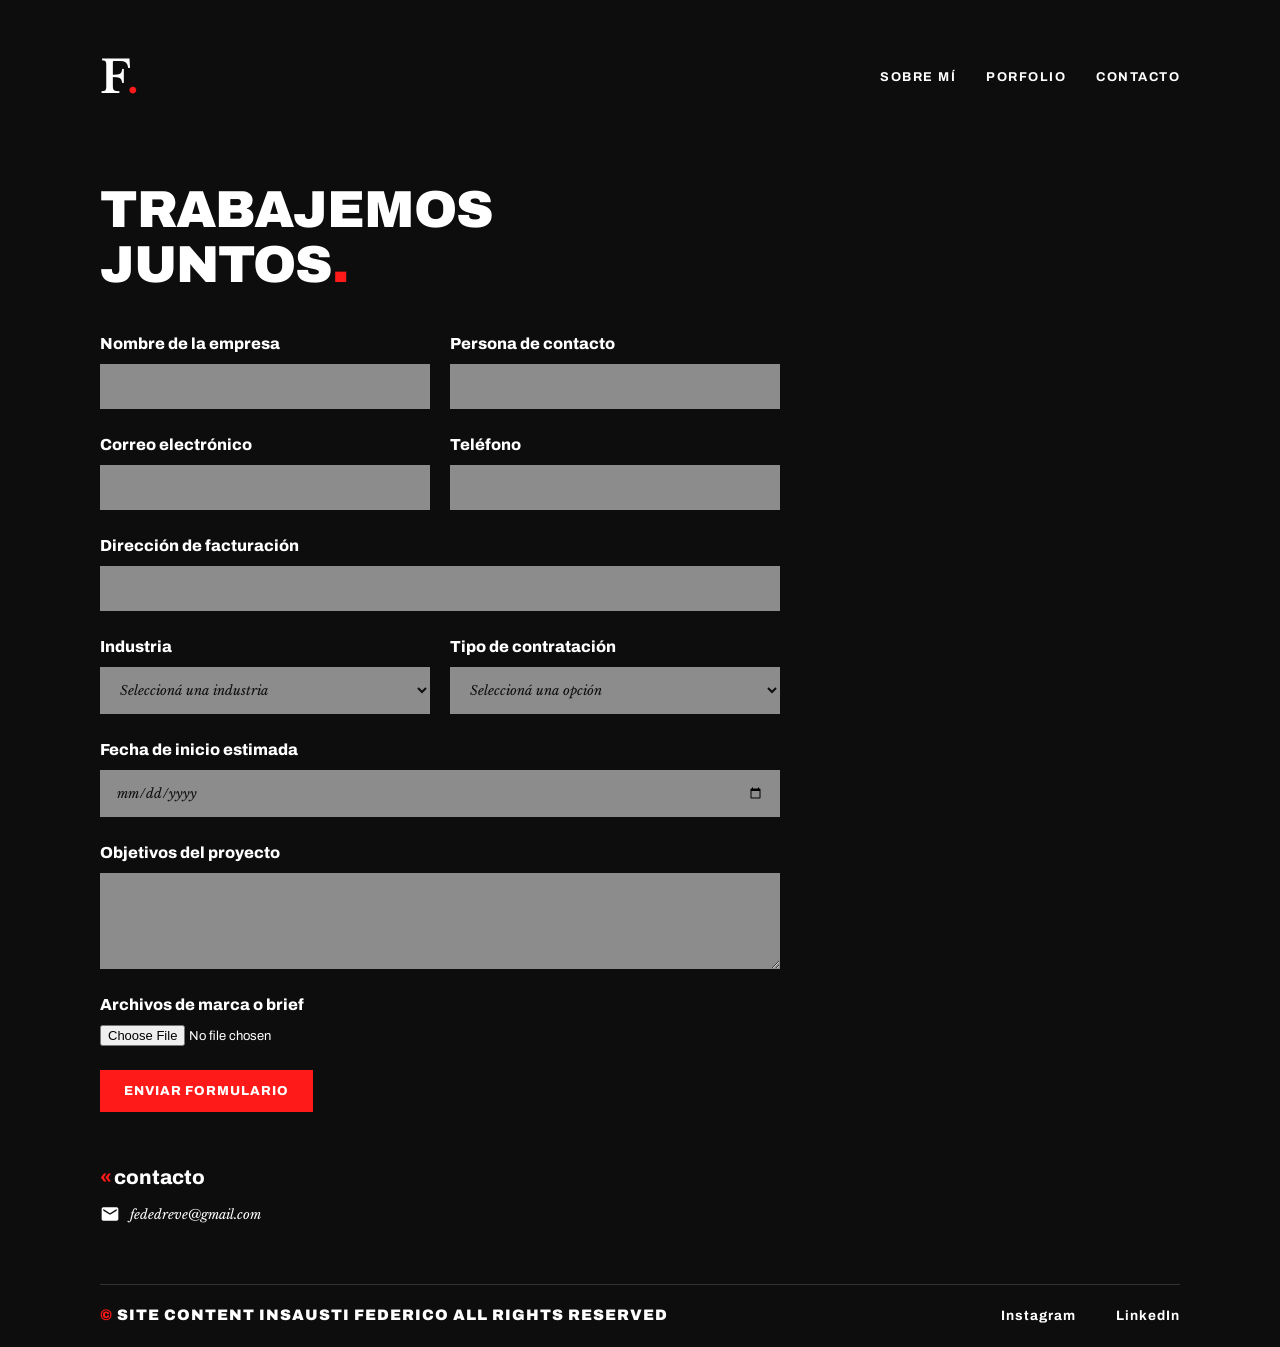
==== commit 63fcbf60: "correcciones anterior trabajo" ====
--- a/contacto.html
+++ b/contacto.html
@@ -7,7 +7,7 @@
     <title>Insausti Federico - Contacto</title>
 
     <!-- Favicon -->
-    <link rel="icon" type="image/png" href="img/F-logofabicon.webp">
+    <link rel="icon" type="image/webp" href="img/F-logofabicon.webp">
 
     <!-- Google Fonts: Archivo (sans-serif) y Libre Baskerville (italic) -->
     <link rel="preconnect" href="https://fonts.googleapis.com">
@@ -18,13 +18,12 @@
 
     <!-- Hoja de estilos -->
     <link rel="stylesheet" href="estilos.css">
-    <link rel="stylesheet" href="reveal.css">
 </head>
 
 <body class="page-contact">
 
   <header>
-    <div class="logo">F<span>.</span></div>
+    <div class="logo" aria-label="Federico Insausti">F</div>
     <nav>
       <a href="index.html" class="boton-head">SOBRE MÍ</a>
       <a href="porfolio.html" class="boton-head">PORFOLIO</a>
@@ -34,7 +33,7 @@
 
     <main>
         <section>
-            <h1 data-reveal>TRABAJEMOS<br>JUNTOS<span>.</span></h1>
+            <h1>TRABAJEMOS JUNTOS</h1>
 
             <form action="https://formsubmit.io/f/feb82d72-160c-404a-a0c5-b6f20b343478" method="POST"
                 enctype="multipart/form-data">
@@ -114,7 +113,7 @@
         </section>
 
         <section>
-            <h2 data-reveal><span>«</span>contacto</h2>
+            <h2 data-reveal>contacto</h2>
             <div class="direct-contact" data-reveal>
                 <svg class="icon-mail" viewBox="0 0 24 24">
                     <path
@@ -126,7 +125,7 @@
     </main>
 
     <footer>
-        <p>SITE CONTENT <span class="copy-symbol">©</span> INSAUSTI FEDERICO ALL RIGHTS RESERVED</p>
+        <p class="copyright">SITE CONTENT INSAUSTI FEDERICO ALL RIGHTS RESERVED</p>
         <div class="social-links">
             <a href="https://www.instagram.com/3dreve/" target="_blank" rel="noopener">Instagram</a>
             <a href="https://www.linkedin.com/in/federico-ezequiel-insausti-casale/" target="_blank" rel="noopener">LinkedIn</a>
--- a/estilos.css
+++ b/estilos.css
@@ -23,7 +23,7 @@
   display: flex;
   justify-content: space-between;
   align-items: center;
-  padding: 24px 0 163px 0;
+  padding: 24px 0 72px;
 }
 
 nav {
@@ -41,8 +41,9 @@
   letter-spacing: -1px;
 }
 
-.logo span {
+.logo::after {
   color: #ff1a1a;
+  content: ".";
 }
 
 .boton-head {
@@ -71,17 +72,20 @@
 }
 
 .titulo-principal {
-  font-family: 'Archivo', sans-serif;
-  font-size: 80px;
+  display: flex;
+  flex-direction: column;
+  flex: 0 0 auto;
+  font-family: 'Archivo', sans-serif;
+  font-size: clamp(56px, 8vw, 104px);
   font-weight: 900;
-  line-height: 1;
-  letter-spacing: 2px;
+  line-height: 0.9;
+  letter-spacing: 1px;
   text-transform: uppercase;
-  max-width: 250px;
-  word-wrap: break-word;
-}
-
-.dot-red {
+  max-width: 100%;
+}
+
+.titulo-final::after {
+  content: ".";
   color: #ff1a1a;
 }
 
@@ -93,10 +97,9 @@
 
 .foto-perfil {
   width: 100%;
-  max-width: 380px;
+  max-width: 460px;
   height: auto;
-  aspect-ratio: 1/1;
-  object-fit: cover;
+  object-fit: contain;
   filter: grayscale(20%) contrast(105%);
 }
 
@@ -139,7 +142,8 @@
   letter-spacing: -0.5px;
 }
 
-.quote-red {
+.titulo-hola::before {
+  content: "«";
   color: #ff1a1a;
   font-family: 'Archivo', sans-serif;
   margin-right: 4px;
@@ -167,7 +171,7 @@
   text-transform: uppercase;
 }
 
-.grid-clientes {
+.clientes-list {
   display: flex;
   gap: 32px;
 }
@@ -197,7 +201,7 @@
   justify-content: space-between;
   align-items: flex-end;
   padding-top: 64px;
-  border-top: 1px solid #1a1a1a;
+  border-top: 1px solid #333333;
 }
 
 .copyright {
@@ -208,8 +212,9 @@
   letter-spacing: 1px;
 }
 
-.copy-symbol {
+.copyright::before {
   color: #ff1a1a;
+  content: "© ";
 }
 
 .social-links {
@@ -246,11 +251,10 @@
   }
 
   .titulo-principal {
-    font-size: 56px;
-    max-width: 100%;
-  }
-
-  .grid-clientes {
+    font-size: clamp(56px, 8vw, 80px);
+  }
+
+  .clientes-list {
     flex-direction: column;
   }
 }
@@ -275,17 +279,19 @@
   .social-links {
     gap: 32px;
   }
+
+  .titulo-principal {
+    font-size: clamp(48px, 13vw, 64px);
+  }
 }
 
 /* ==========================================
    PORFOLIO
    ========================================== */
 :root {
-  --bg-dark: #0d0d0d;
   --text-white: #ffffff;
   --accent-red: #ff1a1a;
   --card-bg: #d9d9d9;
-  --font-heading: 'Archivo', sans-serif;
   --font-body: 'Libre Baskerville', serif;
 }
 
@@ -293,13 +299,9 @@
   overflow-x: hidden;
 }
 
-.page-portfolio .dot,
-.page-portfolio .red-symbol {
+.page-portfolio main#porfolio > h1::after {
   color: var(--accent-red);
-}
-
-.page-portfolio .red-symbol {
-  font-weight: bold;
+  content: ".";
 }
 
 .page-portfolio .bio-text {
@@ -318,20 +320,6 @@
   margin-bottom: 0;
 }
 
-.page-portfolio .badge-container {
-  position: relative;
-}
-
-.page-portfolio .red-badge {
-  position: absolute;
-  z-index: 2;
-  right: 12px;
-  bottom: 12px;
-  width: 16px;
-  height: 16px;
-  background-color: var(--accent-red);
-}
-
 .page-portfolio .card {
   display: flex;
   align-items: center;
@@ -346,6 +334,11 @@
   width: 100%;
   height: 100%;
   object-fit: cover;
+}
+
+.page-portfolio .card video {
+  height: auto;
+  aspect-ratio: 1920 / 400;
 }
 
 .page-portfolio nav a {
@@ -368,6 +361,7 @@
 }
 
 .page-portfolio main#porfolio > h1 {
+  width: 100%;
   max-width: 450px;
   margin-bottom: 20px;
   font-size: 54px;
@@ -379,7 +373,7 @@
 .page-portfolio #principales {
   display: flex;
   gap: 16px;
-  height: 380px;
+  min-height: 380px;
 }
 
 .page-portfolio #principales .card {
@@ -393,7 +387,7 @@
 .page-portfolio #pequenas-piezas {
   display: flex;
   gap: 16px;
-  height: 115px;
+  min-height: 115px;
 }
 
 .page-portfolio #pequenas-piezas .card {
@@ -414,7 +408,7 @@
 
 .page-portfolio #trabajo-destacado .card.large {
   flex: 1.2;
-  height: 360px;
+  min-height: 360px;
 }
 
 .page-portfolio #trabajo-destacado .stacked-cards {
@@ -425,7 +419,8 @@
 }
 
 .page-portfolio #trabajo-destacado .stacked-cards .card {
-  height: calc(50% - 8px);
+  flex: 1;
+  min-height: 172px;
 }
 
 .page-portfolio #trabajo-destacado .col-right {
@@ -443,7 +438,6 @@
 
 .page-portfolio #video .video-card {
   width: 100%;
-  height: 400px;
 }
 
 .page-portfolio #libro h2 {
@@ -600,7 +594,7 @@
 
 .page-portfolio footer {
   align-items: center;
-  margin-top: 80px;
+  margin-top: 64px;
   padding-top: 20px;
   border-top: 0;
   font-size: 11px;
@@ -629,7 +623,7 @@
   }
 
   .page-portfolio #principales {
-    height: 260px;
+    min-height: 260px;
   }
 
   .page-portfolio #trabajo-destacado {
@@ -647,11 +641,11 @@
   .page-portfolio .col-item.wide,
   .page-portfolio .col-item {
     width: 100%;
-    height: 220px;
+    min-height: 220px;
   }
 
   .page-portfolio .col-item.bio-text {
-    height: auto;
+    min-height: 0;
     padding: 20px 0;
   }
 }
@@ -681,25 +675,41 @@
   }
 
   .page-portfolio main#porfolio > h1 {
-    font-size: 38px;
+    font-size: clamp(28px, 9vw, 38px);
   }
 
   .page-portfolio #principales,
   .page-portfolio #pequenas-piezas {
     flex-direction: column;
-    height: auto;
+    min-height: 0;
   }
 
   .page-portfolio #principales .card {
-    height: 200px;
+    min-height: 200px;
   }
 
   .page-portfolio #pequenas-piezas .card {
-    height: 80px;
+    min-height: 80px;
   }
 
   .page-portfolio #trabajo-destacado .col-left {
     flex-direction: column;
+  }
+}
+
+@media (max-width: 480px) {
+  .page-portfolio .book-controls {
+    flex-wrap: wrap;
+  }
+
+  .page-portfolio .book-controls button {
+    flex: 1;
+    padding: 8px;
+  }
+
+  .page-portfolio .book-status {
+    order: -1;
+    min-width: 100%;
   }
 }
 
@@ -714,7 +724,7 @@
    ========================================== */
 .page-contact {
   display: flex;
-  min-height: 1080px;
+  min-height: 100vh;
   flex-direction: column;
 }
 
@@ -739,9 +749,18 @@
   text-transform: uppercase;
 }
 
-.page-contact h1 span,
-.page-contact h2 span {
+.page-contact h1::after,
+.page-contact h2::before {
   color: #ff1a1a;
+}
+
+.page-contact h1::after {
+  content: ".";
+}
+
+.page-contact h2::before {
+  content: "«";
+  margin-right: 2px;
 }
 
 .page-contact form {
@@ -767,11 +786,6 @@
 
 .page-contact .field-group.full-width {
   width: 100%;
-}
-
-.page-contact .field-group.half-width {
-  flex: none;
-  width: 50%;
 }
 
 .page-contact label {
@@ -803,13 +817,6 @@
   min-height: 46px;
 }
 
-.page-contact input[type="text"]::placeholder,
-.page-contact textarea::placeholder {
-  color: #333333;
-  font-family: 'Libre Baskerville', serif;
-  font-style: italic;
-}
-
 .page-contact textarea {
   min-height: 90px;
   resize: vertical;
@@ -854,10 +861,6 @@
   font-weight: 800;
 }
 
-.page-contact h2 span {
-  margin-right: 2px;
-}
-
 .page-contact .direct-contact {
   display: flex;
   align-items: center;
@@ -882,12 +885,31 @@
 .page-contact footer {
   align-items: center;
   padding-top: 20px;
-  border-top: 1px solid #1a1a1a;
+  border-top: 1px solid #333333;
   font-size: 12px;
   font-weight: 800;
   letter-spacing: 0.5px;
 }
 
+body.reveal-ready [data-reveal] {
+  opacity: 0;
+  transform: translateY(24px);
+  transition: opacity 600ms ease, transform 600ms ease;
+}
+
+body.reveal-ready [data-reveal].is-visible {
+  opacity: 1;
+  transform: translateY(0);
+}
+
+@media (prefers-reduced-motion: reduce) {
+  body.reveal-ready [data-reveal] {
+    opacity: 1;
+    transform: none;
+    transition: none;
+  }
+}
+
 .page-contact footer p {
   color: #ffffff;
 }
@@ -909,6 +931,10 @@
     padding: 24px 20px;
   }
 
+  .page-contact h1 {
+    font-size: clamp(32px, 9vw, 42px);
+  }
+
   .page-contact header {
     margin-bottom: 40px;
   }
@@ -918,8 +944,4 @@
     gap: 24px;
   }
 
-  .page-contact .field-group.half-width {
-    width: 100%;
-  }
-
 }
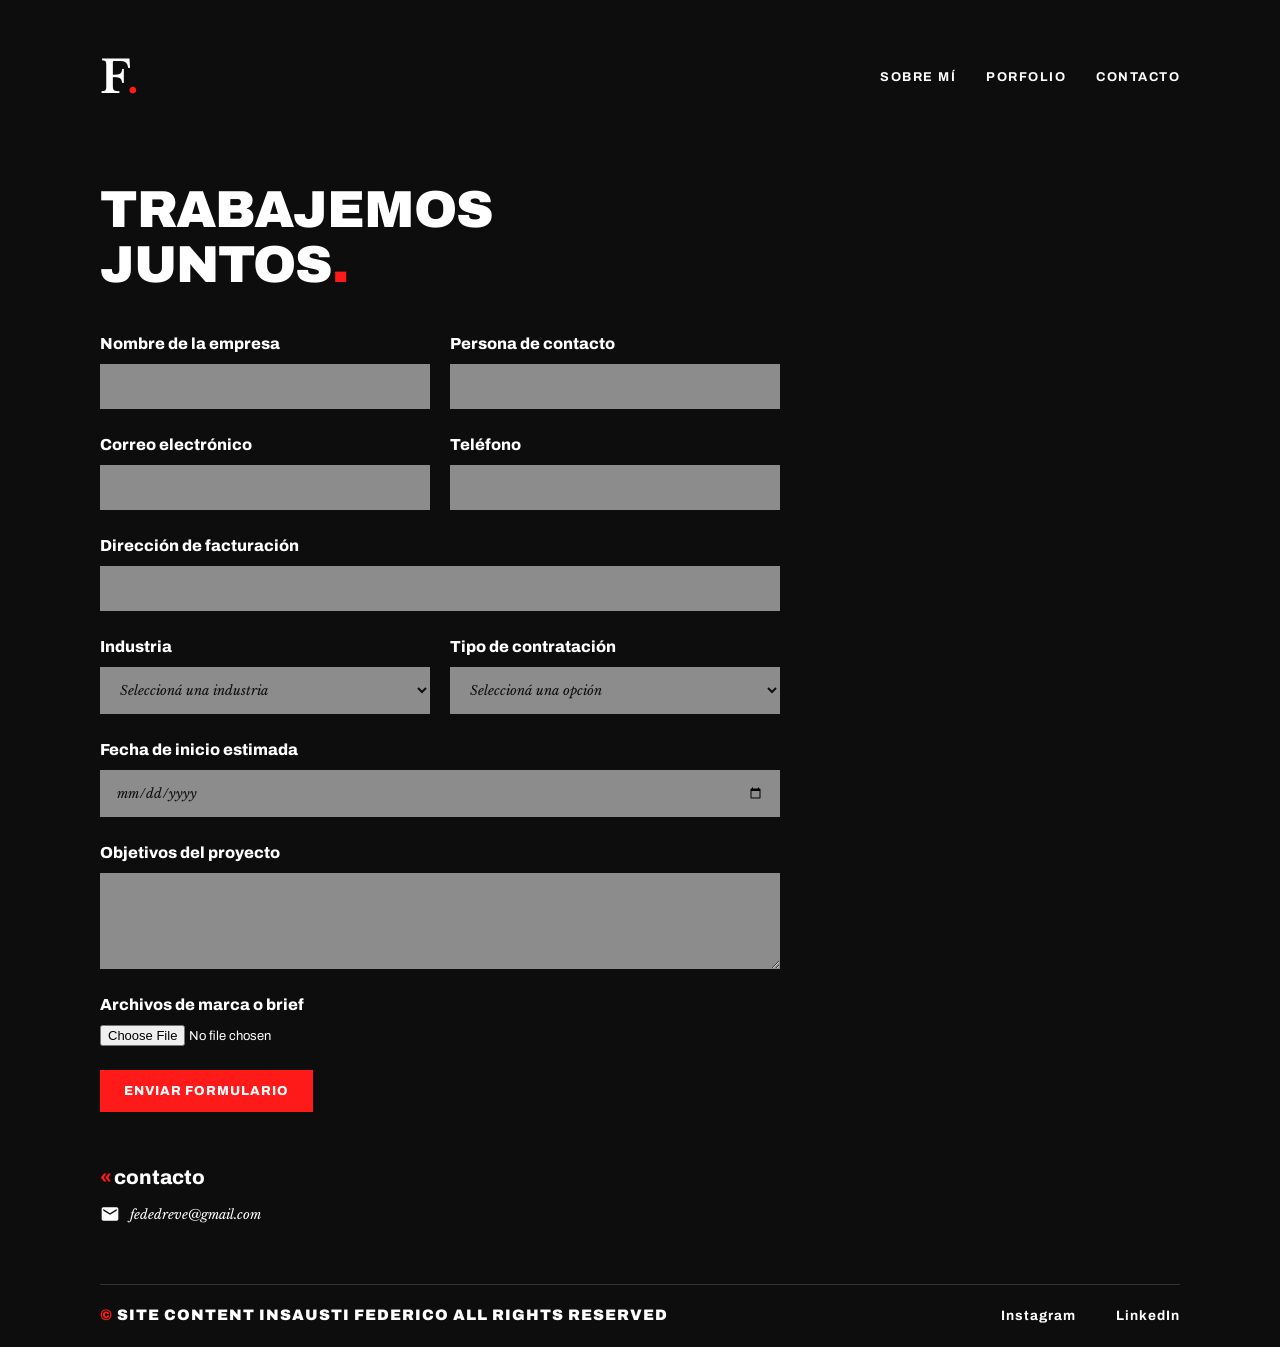
==== commit 4777a7b2: "arreglo video" ====
--- a/contacto.html
+++ b/contacto.html
@@ -7,14 +7,7 @@
     <title>Insausti Federico - Contacto</title>
 
     <!-- Favicon -->
-    <link rel="icon" type="image/webp" href="img/F-logofabicon.webp">
-
-    <!-- Google Fonts: Archivo (sans-serif) y Libre Baskerville (italic) -->
-    <link rel="preconnect" href="https://fonts.googleapis.com">
-    <link rel="preconnect" href="https://fonts.gstatic.com" crossorigin>
-    <link
-        href="https://fonts.googleapis.com/css2?family=Archivo:ital,wght@0,400..900;1,400..900&family=Libre+Baskerville:ital,wght@0,400;0,700;1,400&display=swap"
-    rel="stylesheet">
+    <link rel="icon" type="image/webp" href="img/f-logofabicon.webp">
 
     <!-- Hoja de estilos -->
     <link rel="stylesheet" href="estilos.css">
@@ -22,14 +15,14 @@
 
 <body class="page-contact">
 
-  <header>
-    <div class="logo" aria-label="Federico Insausti">F</div>
-    <nav>
-      <a href="index.html" class="boton-head">SOBRE MÍ</a>
-      <a href="porfolio.html" class="boton-head">PORFOLIO</a>
-      <a href="contacto.html" class="boton-head">CONTACTO</a>
-    </nav>
-  </header>
+    <header>
+        <div class="logo" aria-label="Federico Insausti">F</div>
+        <nav>
+            <a href="index.html" class="boton-head">SOBRE MÍ</a>
+            <a href="porfolio.html" class="boton-head">PORFOLIO</a>
+            <a href="contacto.html" class="boton-head">CONTACTO</a>
+        </nav>
+    </header>
 
     <main>
         <section>
@@ -38,36 +31,36 @@
             <form action="https://formsubmit.io/f/feb82d72-160c-404a-a0c5-b6f20b343478" method="POST"
                 enctype="multipart/form-data">
                 <div class="form-row">
-                    <div class="field-group" data-reveal>
+                    <div class="field-group">
                         <label for="company-name">Nombre de la empresa</label>
                         <input type="text" id="company-name" name="Company name" required>
                     </div>
 
-                    <div class="field-group" data-reveal>
+                    <div class="field-group">
                         <label for="primary-contact">Persona de contacto</label>
                         <input type="text" id="primary-contact" name="Primary contact" required>
                     </div>
                 </div>
 
                 <div class="form-row">
-                    <div class="field-group" data-reveal>
+                    <div class="field-group">
                         <label for="email">Correo electrónico</label>
                         <input type="email" id="email" name="Email" required>
                     </div>
 
-                    <div class="field-group" data-reveal>
+                    <div class="field-group">
                         <label for="phone">Teléfono</label>
                         <input type="tel" id="phone" name="Phone">
                     </div>
                 </div>
 
-                <div class="field-group full-width" data-reveal>
+                <div class="field-group full-width">
                     <label for="billing-address">Dirección de facturación</label>
                     <input type="text" id="billing-address" name="Billing address">
                 </div>
 
                 <div class="form-row">
-                    <div class="field-group" data-reveal>
+                    <div class="field-group">
                         <label for="industry">Industria</label>
                         <select id="industry" name="Industry">
                             <option value="">Seleccioná una industria</option>
@@ -80,7 +73,7 @@
                         </select>
                     </div>
 
-                    <div class="field-group" data-reveal>
+                    <div class="field-group">
                         <label for="engagement-type">Tipo de contratación</label>
                         <select id="engagement-type" name="Engagement type" required>
                             <option value="">Seleccioná una opción</option>
@@ -91,17 +84,17 @@
                     </div>
                 </div>
 
-                <div class="field-group full-width" data-reveal>
+                <div class="field-group full-width">
                     <label for="target-start-date">Fecha de inicio estimada</label>
                     <input type="date" id="target-start-date" name="Target start date">
                 </div>
 
-                <div class="field-group full-width" data-reveal>
+                <div class="field-group full-width">
                     <label for="goals">Objetivos del proyecto</label>
                     <textarea id="goals" name="Goals for the engagement" rows="4" required></textarea>
                 </div>
 
-                <div class="field-group full-width" data-reveal>
+                <div class="field-group full-width">
                     <label for="brand-assets">Archivos de marca o brief</label>
                     <input type="file" id="brand-assets" name="Brand assets or brief">
                 </div>
@@ -113,8 +106,8 @@
         </section>
 
         <section>
-            <h2 data-reveal>contacto</h2>
-            <div class="direct-contact" data-reveal>
+            <h2>contacto</h2>
+            <div class="direct-contact">
                 <svg class="icon-mail" viewBox="0 0 24 24">
                     <path
                         d="M20 4H4c-1.1 0-1.99.9-1.99 2L2 18c0 1.1.9 2 2 2h16c1.1 0 2-.9 2-2V6c0-1.1-.9-2-2-2zm0 4l-8 5-8-5V6l8 5 8-5v2z" />
@@ -128,11 +121,11 @@
         <p class="copyright">SITE CONTENT INSAUSTI FEDERICO ALL RIGHTS RESERVED</p>
         <div class="social-links">
             <a href="https://www.instagram.com/3dreve/" target="_blank" rel="noopener">Instagram</a>
-            <a href="https://www.linkedin.com/in/federico-ezequiel-insausti-casale/" target="_blank" rel="noopener">LinkedIn</a>
+            <a href="https://www.linkedin.com/in/federico-ezequiel-insausti-casale/" target="_blank"
+                rel="noopener">LinkedIn</a>
         </div>
     </footer>
-
-    <script src="reveal.js"></script>
+    <script src="scroll-animations.js"></script>
 </body>
 
 </html>
--- a/estilos.css
+++ b/estilos.css
@@ -1,3 +1,30 @@
+/* ==========================================
+   TIPOGRAFÍAS LOCALES
+   ========================================== */
+@font-face {
+  font-family: 'Archivo';
+  src: url('fonts/Archivo/Archivo-VariableFont_wdth,wght.ttf') format('truetype');
+  font-style: normal;
+  font-weight: 400 900;
+  font-display: swap;
+}
+
+@font-face {
+  font-family: 'Libre Baskerville';
+  src: url('fonts/Libre_Baskerville/LibreBaskerville-VariableFont_wght.ttf') format('truetype');
+  font-style: normal;
+  font-weight: 400 700;
+  font-display: swap;
+}
+
+@font-face {
+  font-family: 'Libre Baskerville';
+  src: url('fonts/Libre_Baskerville/LibreBaskerville-Italic-VariableFont_wght.ttf') format('truetype');
+  font-style: italic;
+  font-weight: 400 700;
+  font-display: swap;
+}
+
 /* ==========================================
    RESET & ESTILOS GENERALES
    ========================================== */
@@ -14,6 +41,47 @@
   line-height: 1.5;
   padding: 20px 100px;
   max-width: 1920px;
+}
+
+body.scroll-effects-ready .scroll-reveal {
+  opacity: 0;
+  filter: blur(4px);
+  transform: translate3d(0, 30px, 0) scale(0.985);
+  transition:
+    opacity 700ms cubic-bezier(0.2, 0.7, 0.2, 1),
+    filter 700ms cubic-bezier(0.2, 0.7, 0.2, 1),
+    transform 700ms cubic-bezier(0.2, 0.7, 0.2, 1);
+}
+
+body.scroll-effects-ready .scroll-reveal.scroll-reveal-visible {
+  opacity: 1;
+  filter: blur(0);
+  transform: translate3d(0, 0, 0) scale(1);
+}
+
+body.scroll-effects-ready .scroll-reveal:nth-child(2) {
+  transition-delay: 80ms;
+}
+
+body.scroll-effects-ready .scroll-reveal:nth-child(3) {
+  transition-delay: 160ms;
+}
+
+body.scroll-effects-ready .scroll-reveal:nth-child(4) {
+  transition-delay: 240ms;
+}
+
+body.scroll-effects-ready .scroll-reveal:nth-child(5) {
+  transition-delay: 320ms;
+}
+
+@media (prefers-reduced-motion: reduce) {
+  body.scroll-effects-ready .scroll-reveal {
+    opacity: 1;
+    filter: none;
+    transform: none;
+    transition: none;
+  }
 }
 
 /* ==========================================
@@ -267,7 +335,9 @@
   }
 
   nav {
-    gap: 24px;
+    width: 100%;
+    flex-wrap: wrap;
+    gap: 12px 16px;
   }
 
   footer {
@@ -282,6 +352,10 @@
 
   .titulo-principal {
     font-size: clamp(48px, 13vw, 64px);
+  }
+
+  .titulo-hola {
+    font-size: clamp(32px, 10vw, 44.8px);
   }
 }
 
@@ -299,7 +373,7 @@
   overflow-x: hidden;
 }
 
-.page-portfolio main#porfolio > h1::after {
+.page-portfolio main#porfolio>h1::after {
   color: var(--accent-red);
   content: ".";
 }
@@ -328,17 +402,24 @@
   background-color: var(--card-bg);
 }
 
-.page-portfolio .card img,
-.page-portfolio .card video {
+.page-portfolio .card img {
   display: block;
   width: 100%;
   height: 100%;
   object-fit: cover;
 }
 
-.page-portfolio .card video {
+.page-portfolio .video-card {
+  width: 100%;
+  background-color: #0d0d0d;
+}
+
+.page-portfolio .video-card video {
+  display: block;
+  width: 100%;
   height: auto;
   aspect-ratio: 1920 / 400;
+  object-fit: cover;
 }
 
 .page-portfolio nav a {
@@ -360,7 +441,7 @@
   gap: 24px;
 }
 
-.page-portfolio main#porfolio > h1 {
+.page-portfolio main#porfolio>h1 {
   width: 100%;
   max-width: 450px;
   margin-bottom: 20px;
@@ -429,15 +510,6 @@
   flex-direction: column;
   justify-content: flex-end;
   padding: 0 20px;
-}
-
-.page-portfolio #video {
-  display: flex;
-  width: 100%;
-}
-
-.page-portfolio #video .video-card {
-  width: 100%;
 }
 
 .page-portfolio #libro h2 {
@@ -491,7 +563,7 @@
   height: auto;
 }
 
-.page-portfolio .book-page + .book-page {
+.page-portfolio .book-page+.book-page {
   border-left: 1px solid #ddd;
 }
 
@@ -656,7 +728,7 @@
     padding: 12px;
   }
 
-  .page-portfolio .book-page + .book-page {
+  .page-portfolio .book-page+.book-page {
     display: none;
   }
 
@@ -674,7 +746,7 @@
     gap: 20px;
   }
 
-  .page-portfolio main#porfolio > h1 {
+  .page-portfolio main#porfolio>h1 {
     font-size: clamp(28px, 9vw, 38px);
   }
 
@@ -891,25 +963,6 @@
   letter-spacing: 0.5px;
 }
 
-body.reveal-ready [data-reveal] {
-  opacity: 0;
-  transform: translateY(24px);
-  transition: opacity 600ms ease, transform 600ms ease;
-}
-
-body.reveal-ready [data-reveal].is-visible {
-  opacity: 1;
-  transform: translateY(0);
-}
-
-@media (prefers-reduced-motion: reduce) {
-  body.reveal-ready [data-reveal] {
-    opacity: 1;
-    transform: none;
-    transition: none;
-  }
-}
-
 .page-contact footer p {
   color: #ffffff;
 }
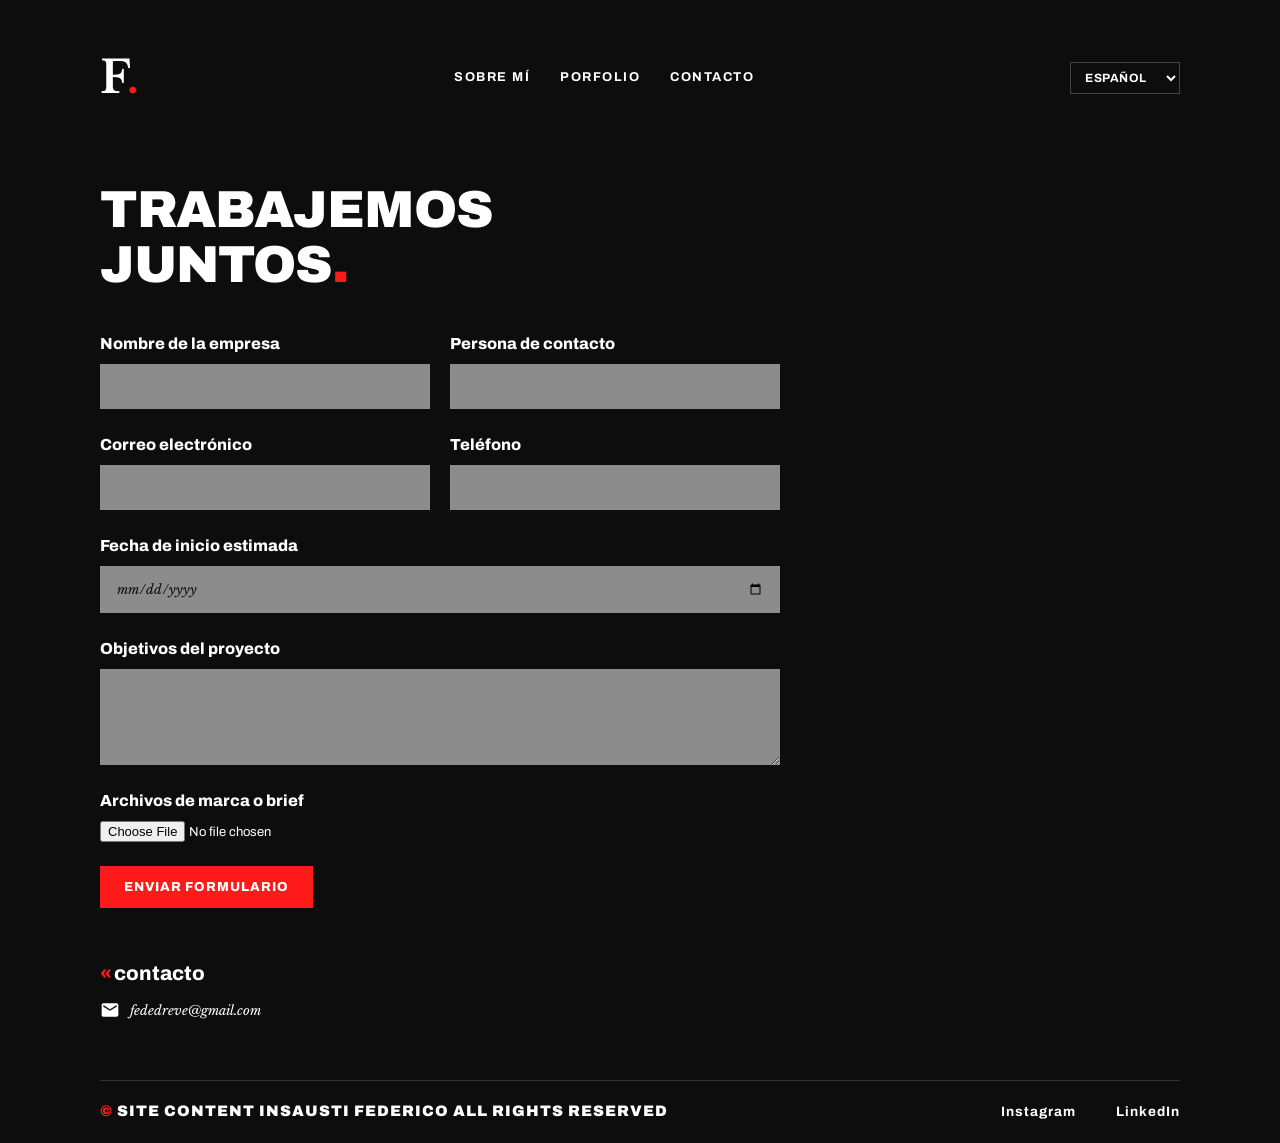
==== commit 0c028886: "traductor" ====
--- a/contacto.html
+++ b/contacto.html
@@ -22,6 +22,14 @@
             <a href="porfolio.html" class="boton-head">PORFOLIO</a>
             <a href="contacto.html" class="boton-head">CONTACTO</a>
         </nav>
+        <div class="language-switcher">
+            <label class="visually-hidden" for="site-language">Idioma del sitio</label>
+            <select class="language-select" id="site-language" aria-label="Idioma del sitio">
+                <option value="es">ESPAÑOL</option>
+                <option value="en">ENGLISH</option>
+                <option value="fr">FRANÇAIS</option>
+            </select>
+        </div>
     </header>
 
     <main>
@@ -51,36 +59,6 @@
                     <div class="field-group">
                         <label for="phone">Teléfono</label>
                         <input type="tel" id="phone" name="Phone">
-                    </div>
-                </div>
-
-                <div class="field-group full-width">
-                    <label for="billing-address">Dirección de facturación</label>
-                    <input type="text" id="billing-address" name="Billing address">
-                </div>
-
-                <div class="form-row">
-                    <div class="field-group">
-                        <label for="industry">Industria</label>
-                        <select id="industry" name="Industry">
-                            <option value="">Seleccioná una industria</option>
-                            <option value="SaaS">SaaS</option>
-                            <option value="E-commerce">Comercio electrónico</option>
-                            <option value="Agency">Agencia</option>
-                            <option value="Finance">Finanzas</option>
-                            <option value="Healthcare">Salud</option>
-                            <option value="Other">Otra</option>
-                        </select>
-                    </div>
-
-                    <div class="field-group">
-                        <label for="engagement-type">Tipo de contratación</label>
-                        <select id="engagement-type" name="Engagement type" required>
-                            <option value="">Seleccioná una opción</option>
-                            <option value="Retainer">Abono mensual</option>
-                            <option value="Project">Proyecto</option>
-                            <option value="Consultation">Consulta</option>
-                        </select>
                     </div>
                 </div>
 
@@ -125,6 +103,7 @@
                 rel="noopener">LinkedIn</a>
         </div>
     </footer>
+    <script src="traductor.js"></script>
     <script src="scroll-animations.js"></script>
 </body>
 
--- a/estilos.css
+++ b/estilos.css
@@ -88,15 +88,58 @@
    CABECERA Y NAVEGACIÓN 
    ========================================== */
 header {
+  position: sticky;
+  top: 0;
+  z-index: 10;
   display: flex;
   justify-content: space-between;
   align-items: center;
   padding: 24px 0 72px;
+  background-color: #0d0d0d;
 }
 
 nav {
   display: flex;
   gap: 30px;
+}
+
+.language-switcher {
+  display: flex;
+  align-items: center;
+  min-height: 32px;
+}
+
+.visually-hidden {
+  position: absolute;
+  width: 1px;
+  height: 1px;
+  overflow: hidden;
+  clip: rect(0, 0, 0, 0);
+  white-space: nowrap;
+  clip-path: inset(50%);
+}
+
+.language-switcher .language-select {
+  width: auto;
+  min-height: 32px;
+  margin: 0;
+  padding: 6px 10px;
+  border: 1px solid #444444;
+  border-radius: 0;
+  background-color: #0d0d0d;
+  color: #ffffff;
+  font-family: 'Archivo', sans-serif;
+  font-size: 12px;
+  font-style: normal;
+  font-weight: 700;
+  letter-spacing: 0.5px;
+  color-scheme: dark;
+  cursor: pointer;
+}
+
+.language-switcher .language-select:focus-visible {
+  outline: 2px solid #ff1a1a;
+  outline-offset: 3px;
 }
 
 /* ==========================================
@@ -180,10 +223,11 @@
 
 .texto-serif {
   font-family: 'Libre Baskerville', Georgia, serif;
-  font-style: italic;
-  font-size: 16.8px;
+  font-size: 19px;
+  font-style: normal;
+  font-weight: 400;
   color: #cccccc;
-  line-height: 1.6;
+  line-height: 1.7;
 }
 
 .texto-serif.destacado {
@@ -253,6 +297,11 @@
   justify-content: center;
   padding: 40px;
   border-radius: 2px;
+}
+
+.card-cliente:focus-visible {
+  outline: 2px solid #ff1a1a;
+  outline-offset: 4px;
 }
 
 .card-cliente img {
@@ -381,9 +430,10 @@
 .page-portfolio .bio-text {
   color: var(--text-white);
   font-family: var(--font-body);
-  font-size: 13px;
-  font-style: italic;
-  line-height: 1.6;
+  font-size: 17px;
+  font-style: normal;
+  font-weight: 400;
+  line-height: 1.7;
 }
 
 .page-portfolio .bio-text p {
@@ -455,6 +505,7 @@
   display: flex;
   gap: 16px;
   min-height: 380px;
+  scroll-margin-top: 210px;
 }
 
 .page-portfolio #principales .card {
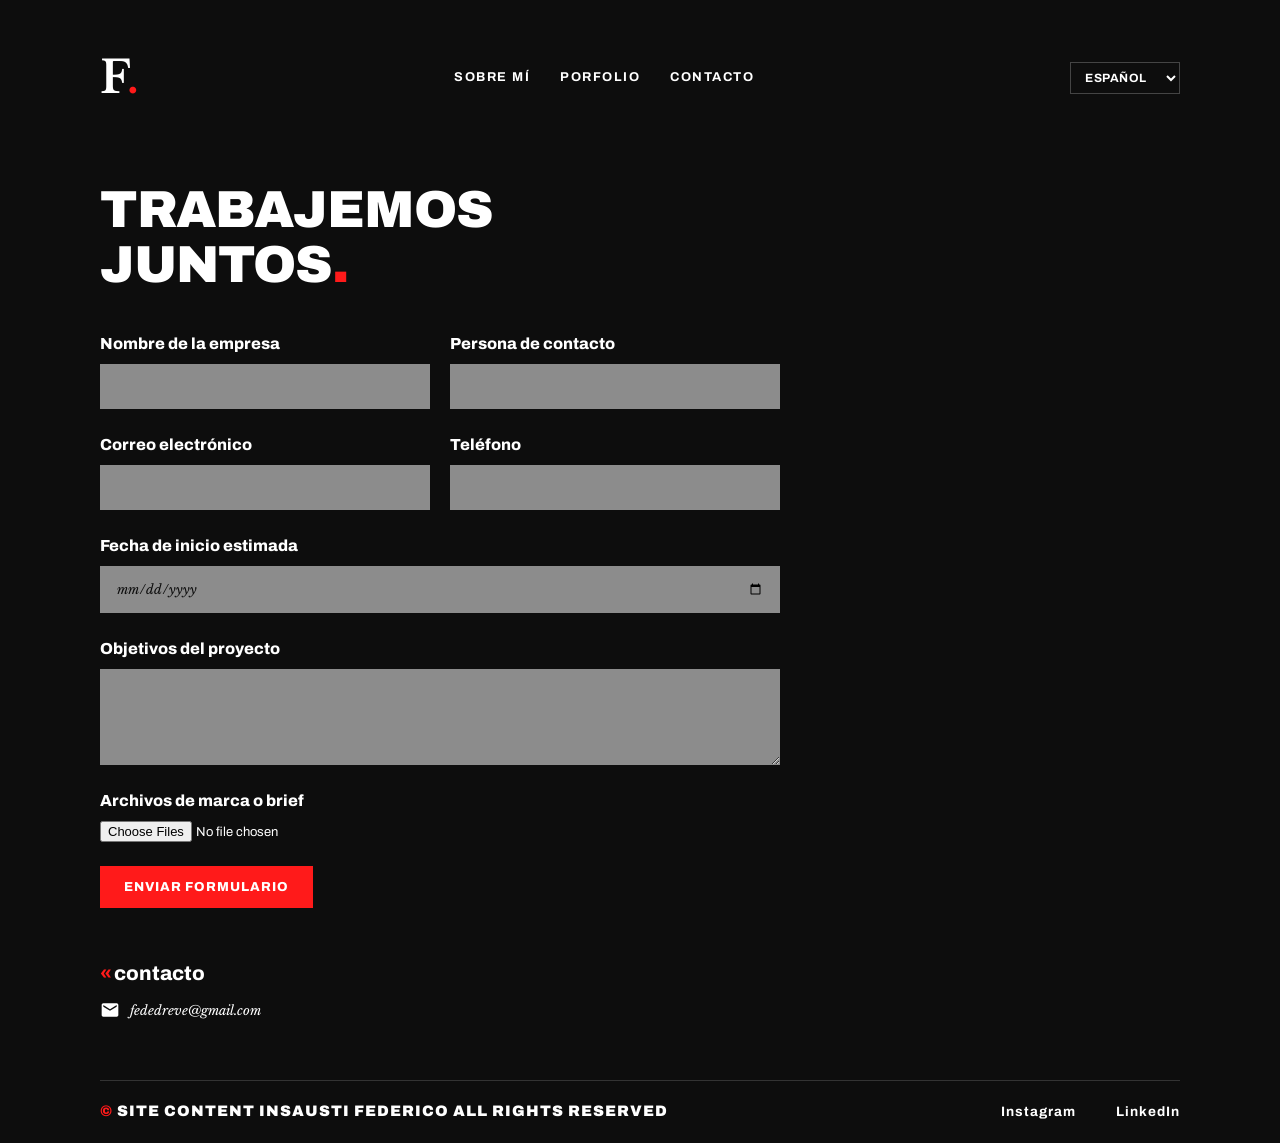
==== commit 7e00e781: "traductor-y-arreglo-de-contacto" ====
--- a/contacto.html
+++ b/contacto.html
@@ -74,7 +74,8 @@
 
                 <div class="field-group full-width">
                     <label for="brand-assets">Archivos de marca o brief</label>
-                    <input type="file" id="brand-assets" name="Brand assets or brief">
+                    <input type="file" id="brand-assets" name="Brand assets or brief" accept="image/*" multiple>
+                    <div class="image-preview-list" id="image-preview-list" aria-live="polite"></div>
                 </div>
 
                 <input type="text" name="_formsubmit_id" tabindex="-1" autocomplete="off" hidden>
@@ -104,6 +105,7 @@
         </div>
     </footer>
     <script src="traductor.js"></script>
+    <script src="image-previews.js"></script>
     <script src="scroll-animations.js"></script>
 </body>
 
--- a/estilos.css
+++ b/estilos.css
@@ -952,6 +952,64 @@
   font-size: 13px;
 }
 
+.page-contact .image-preview-list {
+  display: grid;
+  grid-template-columns: repeat(auto-fill, 112px);
+  gap: 12px;
+  width: 100%;
+  margin-top: 4px;
+}
+
+.page-contact .image-preview-list:empty {
+  display: none;
+}
+
+.page-contact .image-preview {
+  position: relative;
+  width: 112px;
+  height: 112px;
+  overflow: hidden;
+  border: 2px solid #8c8c8c;
+  background: #1a1a1a;
+}
+
+.page-contact .image-preview img {
+  width: 100%;
+  height: 100%;
+  object-fit: cover;
+}
+
+.page-contact .image-preview-remove {
+  position: absolute;
+  top: 6px;
+  right: 6px;
+  display: flex;
+  width: 28px;
+  height: 28px;
+  align-items: center;
+  justify-content: center;
+  padding: 0;
+  border: 0;
+  border-radius: 50%;
+  background: #ff1a1a;
+  color: #ffffff;
+  font-family: 'Archivo', sans-serif;
+  font-size: 18px;
+  line-height: 28px;
+  text-align: center;
+  cursor: pointer;
+  box-shadow: 0 2px 8px #00000066;
+}
+
+.page-contact .image-preview-remove:hover {
+  background: #d91616;
+}
+
+.page-contact .image-preview-remove:focus-visible {
+  outline: 2px solid #ffffff;
+  outline-offset: 2px;
+}
+
 .page-contact .btn-submit {
   align-self: flex-start;
   padding: 14px 24px;
